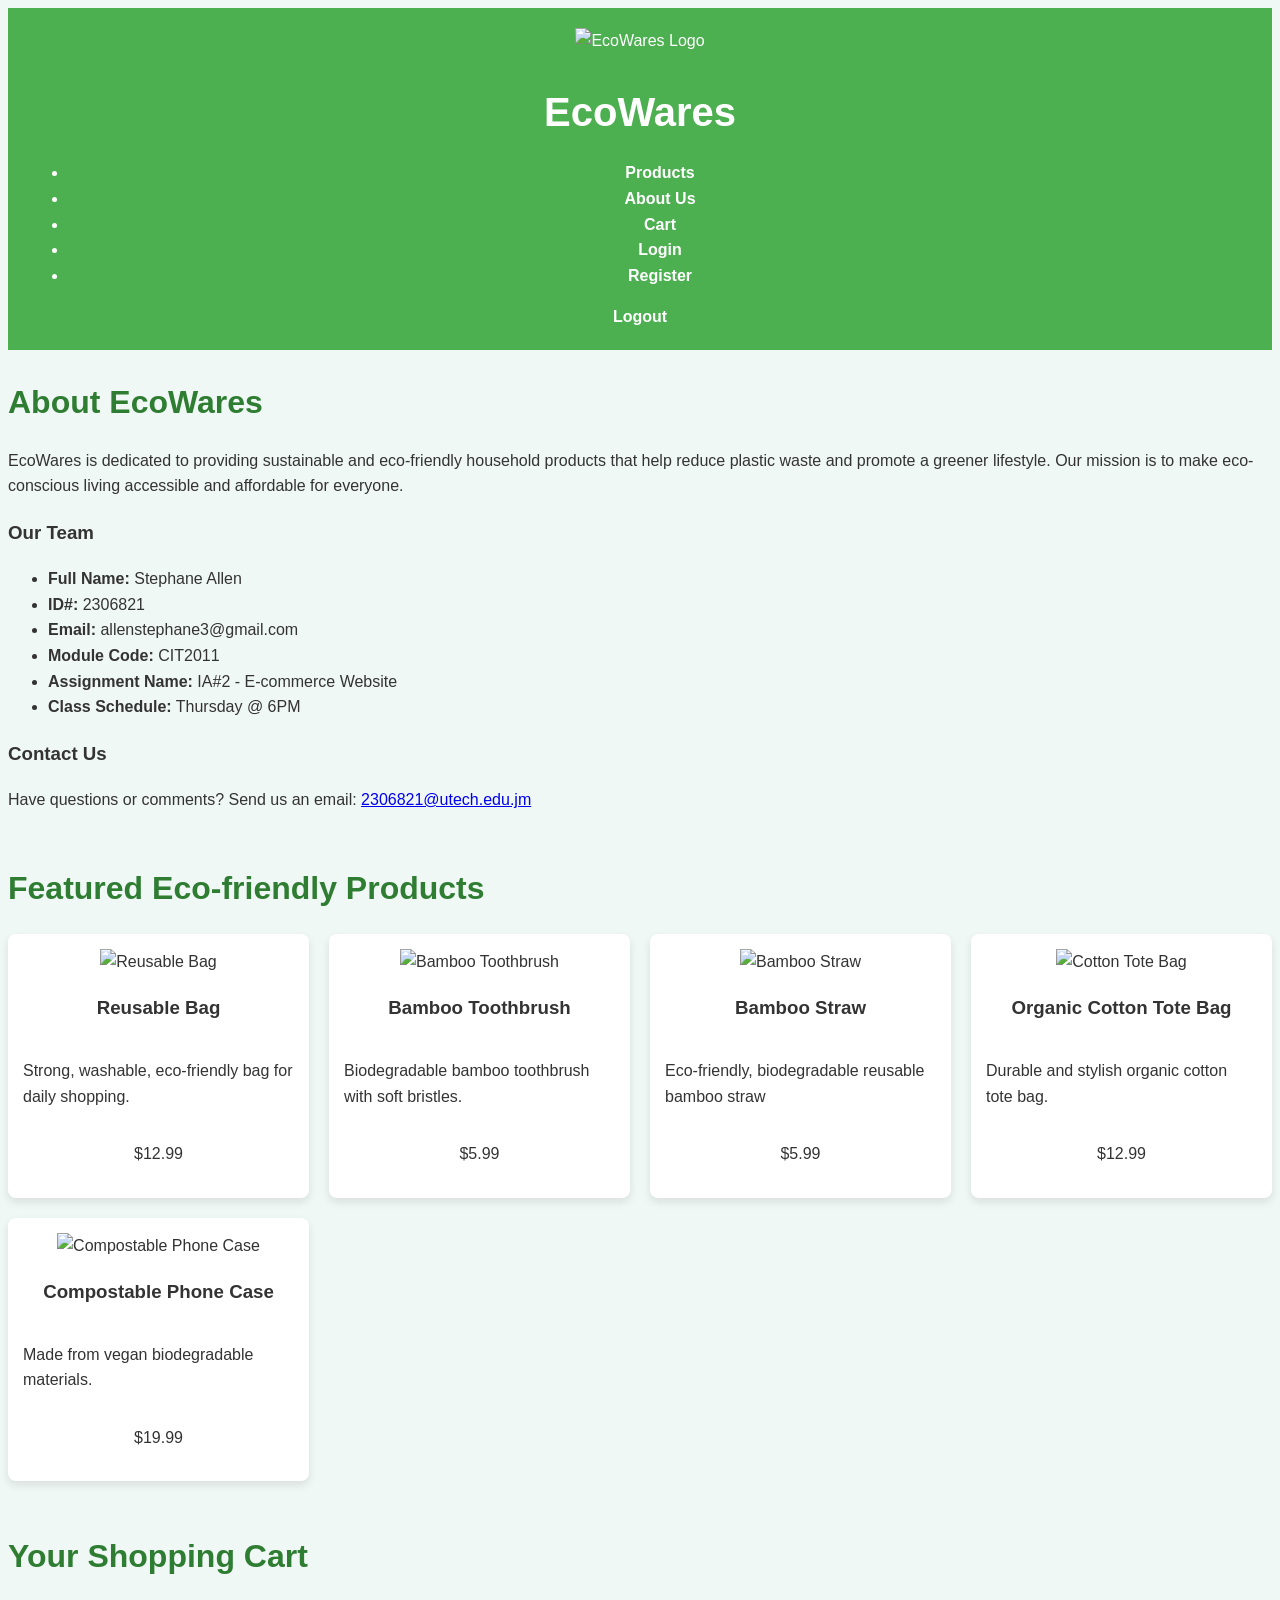
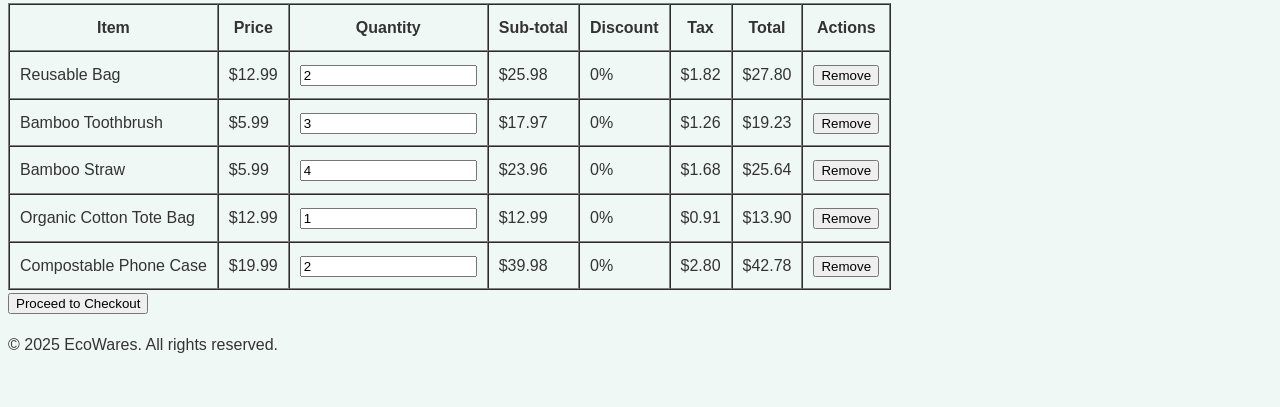
==== 2306821_1A2_S1AY26/Code/index.html @ 7b024faa "Add files via upload" ====
<!DOCTYPE html>
<html lang="en">
<head>
  <meta charset="UTF-8" />
  <meta name="viewport" content="width=device-width, initial-scale=1" />
  <title>EcoWares - Sustainable Products</title>
  <link rel="stylesheet" href="style.css" />
  <style>
 {
  margin: 0;
  padding: 0;
  box-sizing: border-box;
}

/* Body styles */
body {
  font-family: 'Helvetica Neue', Helvetica, Arial, sans-serif;
  background-color: #f0f8f5; /* Light eco-friendly background */
  color: #333;
  line-height: 1.6;
}

/* Header styles */
header {
  background-color: #4CAF50; /* Eco green */
  padding: 20px;
  text-align: center;
  color: white;
}

header h1 {
  font-size: 2.5em;
  margin-bottom: 10px;
}

nav a {
  color: white;
  margin: 0 15px;
  text-decoration: none;
  font-weight: 600;
}

nav a:hover {
  text-decoration: underline;
}

/* Main content styles */
.main {
  padding: 40px 20px;
  max-width: 1200px;
  margin: auto;
}

section {
  margin-bottom: 50px;
}

h2 {
  color: #2e7d32; /* Darker green for headings */
  margin-bottom: 20px;
  font-size: 2em;
}

/* Product grid styles */
.products {
  display: grid;
  grid-template-columns: repeat(auto-fit, minmax(250px, 1fr));
  gap: 20px;
}

/* Individual product card */
.product-card {
  background-color: #ffffff;
  border-radius: 8px;
  overflow: hidden;
  box-shadow: 0 4px 8px rgba(0,0,0,0.1);
  transition: transform 0.3s, box-shadow 0.3s;
  display: flex;
  flex-direction: column;
  align-items: center;
  padding: 15px;
}

.product-card:hover {
  transform: translateY(-5px);
  box-shadow: 0 8px 16px rgba(0,0,0,0.2);
}

.product-image {
  width: 100%;
  height: auto;
  margin-bottom: 15px;
  border-radius: 4px;
}

.product-title {
  font-size: 1.2em;
  margin-bottom: 10px;
  color: #2e7d32;
  text-align: center;
}

.product-price {
  font-size: 1.1em;
  color: #555;
  margin-bottom: 15px;
}

.btn {
  display: inline-block;
  background-color: #4CAF50;
  color: #fff;
  padding: 12px 25px;
  border-radius: 4px;
  text-decoration: none;
  font-weight: 600;
  transition: background-color 0.3s;
}

.btn:hover {
  background-color: #388e3c;
}

/* Footer styles */
footer {
  background-color: #2e7d32;
  color: white;
  text-align: center;
  padding: 20px;
  margin-top: 50px;
}

footer p {
  margin-bottom: 10px;
}

@media(max-width: 768px) {
  header h1 {
    font-size: 2em;
  }
  h2 {
    font-size: 1.5em;
  }
  .btn {
    padding: 10px 20px;
  }
}
</style>
</head>
<body>
  <header>
    <div class="logo">
      <img src="C:\Users\allen\OneDrive\Pictures\eco-icon-with-green-letters-2-leaves-white-background_95164-12306.jpg" alt="EcoWares Logo" />
      <h1>EcoWares</h1>
    </div>
    <nav>
      <ul class="nav-list">
        <li><a href="index.html">Products</a></li>
        <li><a href="about.html">About Us</a></li>
        <li><a href="cart.html">Cart</a></li>
        <li><a href="login.html">Login</a></li>
        <li><a href="register.html">Register</a></li>  
        </ul><a href="login.html">Logout</a>
    </nav>
  </header>
   <main>
        <section class="about-section">
            <h2>About EcoWares</h2>
            <p>
                EcoWares is dedicated to providing sustainable and eco-friendly household products that help reduce plastic waste and promote a greener lifestyle. Our mission is to make eco-conscious living accessible and affordable for everyone.
            </p>
            <h3>Our Team</h3>
            <ul>
                <li><strong>Full Name:</strong> Stephane Allen</li>
                <li><strong>ID#:</strong> 2306821</li>
                <li><strong>Email:</strong> allenstephane3@gmail.com</li>
                <li><strong>Module Code:</strong> CIT2011</li>
                <li><strong>Assignment Name:</strong> IA#2 - E-commerce Website</li>
                <li><strong>Class Schedule:</strong> Thursday @ 6PM</li>
            </ul>
            <h3>Contact Us</h3>
            <p>
                Have questions or comments? Send us an email: 
                <a href="mailto:2306821@utech.edu.jm">2306821@utech.edu.jm</a>
            </p>
        </section>
    </main>

      <section id="products-list">
	<main>
    <h2>Featured Eco-friendly Products</h2>
    <section class="products">
      <article class="product-card" data-id="1">
        <img src="C:\Users\allen\OneDrive\Pictures\web1.jpeg" alt="Reusable Bag" />
        <h3>Reusable Bag</h3>
        <p>Strong, washable, eco-friendly bag for daily shopping.</p>
        <p class="price">$12.99</p>
      </article>

      <article class="product-card" data-id="2">
        <img src="C:\Users\allen\OneDrive\Pictures\kid_brush_1.webp" alt="Bamboo Toothbrush" />
        <h3>Bamboo Toothbrush</h3>
        <p>Biodegradable bamboo toothbrush with soft bristles.</p>
        <p class="price">$5.99</p>
      </article>
	  
	  <article class="product-card" data-id="3">
        <img src="C:\Users\allen\OneDrive\Pictures\images.jpg" alt="Bamboo Straw" />
        <h3>Bamboo Straw</h3>
        <p>Eco-friendly, biodegradable reusable bamboo straw</p>
        <p class="price">$5.99</p>
      </article>
	  
	  <article class="product-card" data-id="4">
        <img src="C:\Users\allen\OneDrive\Pictures\cotton_tote_bag_packshot_800x.webp" alt="Cotton Tote Bag" />
        <h3>Organic Cotton Tote Bag</h3>
        <p>Durable and stylish organic cotton tote bag.</p>
        <p class="price">$12.99</p>
      </article>
	  
	   <article class="product-card" data-id="5">
        <img src="C:\Users\allen\OneDrive\Pictures\pela-case.jpg" alt="Compostable Phone Case" />
        <h3>Compostable Phone Case</h3>
        <p>Made from vegan biodegradable materials.</p>
        <p class="price">$19.99</p>
      </article>
<script>
  // Define the products
  const products = {
    1: { id: 1, name: "Reusable Bag" },
    2: { id: 2, name: "Bamboo Toothbrush" },
    3: { id: 3, name: "Bamboo Straw" },
    4: { id: 4, name: "Compostable Phone Case" },
    5: { id: 5, name: "Organic Cotton Tote Bag" }
  };

  // Initialize cart
  let cart = [];

  // Function to add an item to the cart
  function addToCart(productId) {
    const product = products[productId];
    if (product) {
      cart.push(product);
      updateCartDisplay();
    }
  }

  // Function to clear the cart
  function clearCart() {
    cart = [];
    updateCartDisplay();
  }

  // Function to update the displayed cart
  function updateCartDisplay() {
    const cartList = document.getElementById('cart-list');
    cartList.innerHTML = '';
    if (cart.length === 0) {
      cartList.innerHTML = '<li>Cart is empty.</li>';
    } else {
      cart.forEach(item => {
        const li = document.createElement('li');
        li.textContent = item.name;
        cartList.appendChild(li);
      });
    }
  }

  // Initialize cart display
  updateCartDisplay();
</script>
</body>
</html>
<script>
  // Simple frontend validation & alert simulation
  document.getElementById('login-form').addEventListener('submit', function(e) {
    e.preventDefault();
    const username = this.username.value.trim();
    const password = this.password.value.trim();

    if (!username) {
      alert('Please enter your username or email.');
      this.username.focus();
      return;
    }
    if (!password || password.length < 6) {
      alert('Please enter a password with at least 6 characters.');
      this.password.focus();
      return;
    }

    alert(`Welcome back, ${username}! (This is a simulation, no real login)`);
    this.reset();
  });
  </script>
</body>
</html>
  </main>

<div id="cart-page">
  <h2>Your Shopping Cart</h2>
  <table id="cart-table" border="1" cellpadding="10" cellspacing="0">
    <thead>
      <tr>
        <th>Item</th>
        <th>Price</th>
        <th>Quantity</th>
        <th>Sub-total</th>
        <th>Discount</th>
        <th>Tax</th>
        <th>Total</th>
        <th>Actions</th>
      </tr>
    </thead>
    <tbody id="cart-items">
	<script>
	const cartItems = [
  {
    id: 1,
    name: "Reusable Bag",
    price: 12.99,
    quantity: 2,
    discount: 0, // in percentage
    taxRate: 0.07, // 7%
  },
  {
    id: 2,
    name: "Bamboo Toothbrush",
    price: 5.99,
    quantity: 3,
    discount: 0,
    taxRate: 0.07,
  },
  {
    id: 3,
    name: "Bamboo Straw",
    price: 5.99,
    quantity: 4,
    discount: 0,
    taxRate: 0.07,
  },
  {
    id: 4,
    name: "Organic Cotton Tote Bag",
    price: 12.99,
    quantity: 1,
    discount: 0,
    taxRate: 0.07,
  },
  {
    id: 5,
    name: "Compostable Phone Case",
    price: 19.99,
    quantity: 2,
    discount: 0,
    taxRate: 0.07,
  },
];
</script>
    </tbody>
  </table>
  <button onclick="showCheckout()">Proceed to Checkout</button>
</div>
<script>
function renderCart() {
  const tbody = document.getElementById('cart-items');
  tbody.innerHTML = '';

  let grandTotal = 0;

  cartItems.forEach(item => {
    const subTotal = item.price * item.quantity;
    const discountAmount = (item.discount / 100) * subTotal;
    const discountedTotal = subTotal - discountAmount;
    const tax = discountedTotal * item.taxRate;
    const total = discountedTotal + tax;

    grandTotal += total;

    const row = document.createElement('tr');

    row.innerHTML = `
      <td>${item.name}</td>
      <td>$${item.price.toFixed(2)}</td>
      <td>
        <input type="number" min="1" value="${item.quantity}" onchange="updateQuantity(${item.id}, this.value)">
      </td>
      <td>$${subTotal.toFixed(2)}</td>
      <td>${item.discount}%</td>
      <td>$${tax.toFixed(2)}</td>
      <td>$${total.toFixed(2)}</td>
      <td>
        <button onclick="removeItem(${item.id})">Remove</button>
      </td>
    `;
    tbody.appendChild(row);
  });

  // Display total
  document.getElementById('cart-total').innerText = `Grand Total: $${grandTotal.toFixed(2)}`;
}

function updateQuantity(id, quantity) {
  const item = cartItems.find(i => i.id === id);
  if (item) {
    item.quantity = parseInt(quantity);
    renderCart();
  }
}

function removeItem(id) {
  const index = cartItems.findIndex(i => i.id === id);
  if (index !== -1) {
    cartItems.splice(index, 1);
    renderCart();
  }
}

function clearCart() {
  cartItems.length = 0;
  renderCart();
}

function showCheckout() {
  document.getElementById('cart-page').style.display = 'none';
  document.getElementById('checkout-page').style.display = 'block';
}
</script>
<div id="checkout-page" style="display:none;">
  <h2>Checkout Summary</h2>
  <p id="checkout-total"></p>
  <h3>Shipping Details</h3>
  <form id="shipping-form">
    <label>Name:</label><br>
    <input type="text" id="name" required><br>
    <label>Address:</label><br>
    <textarea id="address" required></textarea><br>
    <label>Amount Being Paid:</label><br>
    <input type="number" id="amount-paid" readonly><br><br>
    <button type="button" onclick="confirmOrder()">Confirm</button>
    <button type="button" onclick="cancelCheckout()">Cancel</button>
  </form>
  <button onclick="clearAll()">Clear All</button>
  <button onclick="finalizeCheckout()">Check Out</button>
  <button onclick="closeCheckout()">Close</button>
</div>
<script>
let totalCost = 0;

function showCheckout() {
  // Calculate total cost again for checkout
  totalCost = 0;
  cartItems.forEach(item => {
    const subTotal = item.price * item.quantity;
    const discountAmount = (item.discount / 100) * subTotal;
    const discountedTotal = subTotal - discountAmount;
    const tax = discountedTotal * item.taxRate;
    const total = discountedTotal + tax;
    totalCost += total;
  });

  document.getElementById('checkout-total').innerText = `Total Cost: $${totalCost.toFixed(2)}`;
  document.getElementById('amount-paid').value = totalCost.toFixed(2);
  document.getElementById('cart-page').style.display = 'none';
  document.getElementById('checkout-page').style.display = 'block';
}

function confirmOrder() {
  alert('Order Confirmed! Thank you for shopping with EcoWares.');
  // You can add further logic for processing payment here
}

function cancelCheckout() {
  document.getElementById('checkout-page').style.display = 'none';
  document.getElementById('cart-page').style.display = 'block';
}

function clearAll() {
  if (confirm('Are you sure you want to clear your cart?')) {
    clearCart();
  }
}

function finalizeCheckout() {
  const name = document.getElementById('name').value;
  const address = document.getElementById('address').value;
  const amountPaid = document.getElementById('amount-paid').value;

  if (name && address && amountPaid) {
    alert(`Thank you, ${name}! Your order totaling $${amountPaid} has been placed.`);
    // Reset cart and form
    cartItems.length = 0;
    renderCart();
    cancelCheckout();
  } else {
    alert('Please fill all shipping details.');
  }
}

function closeCheckout() {
  cancelCheckout();
}
window.onload = () => {
  renderCart();
};
</script>
 </footer>
    <p>© 2025 EcoWares. All rights reserved.</p>
  </footer>
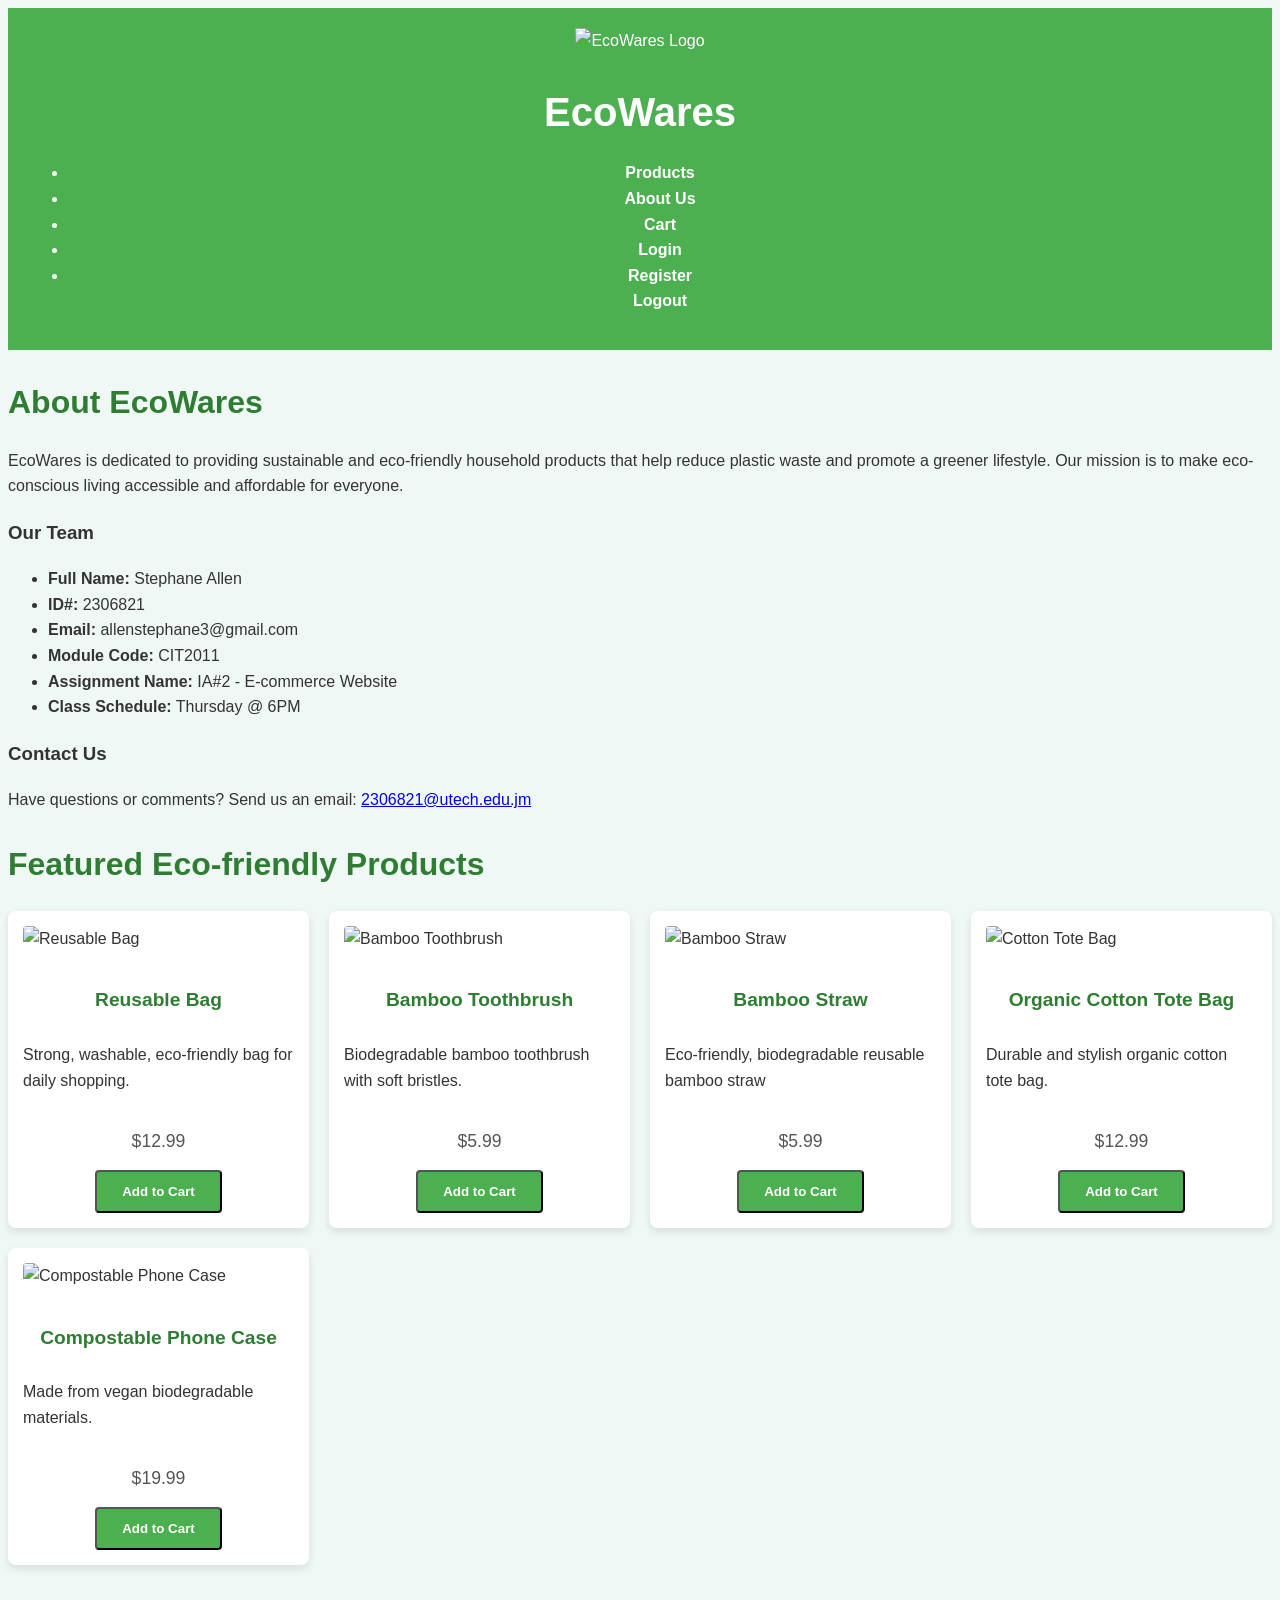
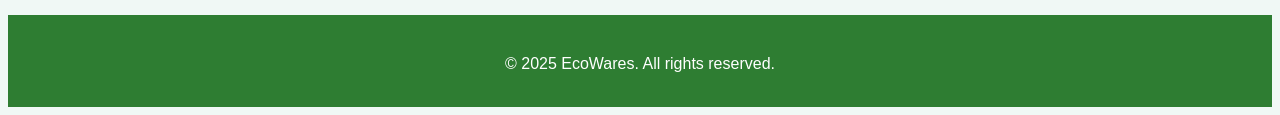
==== commit 45a575cd: "Add files via upload" ====
--- a/2306821_1A2_S1AY26/Code/index.html
+++ b/2306821_1A2_S1AY26/Code/index.html
@@ -159,8 +159,9 @@
         <li><a href="about.html">About Us</a></li>
         <li><a href="cart.html">Cart</a></li>
         <li><a href="login.html">Login</a></li>
-        <li><a href="register.html">Register</a></li>  
-        </ul><a href="login.html">Logout</a>
+        <li><a href="register.html">Register</a></li>
+		<a href="login.html">Logout</a>
+      </ul>
     </nav>
   </header>
    <main>
@@ -183,328 +184,96 @@
                 Have questions or comments? Send us an email: 
                 <a href="mailto:2306821@utech.edu.jm">2306821@utech.edu.jm</a>
             </p>
-        </section>
-    </main>
-
-      <section id="products-list">
-	<main>
-    <h2>Featured Eco-friendly Products</h2>
-    <section class="products">
-      <article class="product-card" data-id="1">
-        <img src="C:\Users\allen\OneDrive\Pictures\web1.jpeg" alt="Reusable Bag" />
-        <h3>Reusable Bag</h3>
-        <p>Strong, washable, eco-friendly bag for daily shopping.</p>
-        <p class="price">$12.99</p>
-      </article>
-
-      <article class="product-card" data-id="2">
-        <img src="C:\Users\allen\OneDrive\Pictures\kid_brush_1.webp" alt="Bamboo Toothbrush" />
-        <h3>Bamboo Toothbrush</h3>
-        <p>Biodegradable bamboo toothbrush with soft bristles.</p>
-        <p class="price">$5.99</p>
-      </article>
-	  
-	  <article class="product-card" data-id="3">
-        <img src="C:\Users\allen\OneDrive\Pictures\images.jpg" alt="Bamboo Straw" />
-        <h3>Bamboo Straw</h3>
-        <p>Eco-friendly, biodegradable reusable bamboo straw</p>
-        <p class="price">$5.99</p>
-      </article>
-	  
-	  <article class="product-card" data-id="4">
-        <img src="C:\Users\allen\OneDrive\Pictures\cotton_tote_bag_packshot_800x.webp" alt="Cotton Tote Bag" />
-        <h3>Organic Cotton Tote Bag</h3>
-        <p>Durable and stylish organic cotton tote bag.</p>
-        <p class="price">$12.99</p>
-      </article>
-	  
-	   <article class="product-card" data-id="5">
-        <img src="C:\Users\allen\OneDrive\Pictures\pela-case.jpg" alt="Compostable Phone Case" />
-        <h3>Compostable Phone Case</h3>
-        <p>Made from vegan biodegradable materials.</p>
-        <p class="price">$19.99</p>
-      </article>
-<script>
-  // Define the products
-  const products = {
-    1: { id: 1, name: "Reusable Bag" },
-    2: { id: 2, name: "Bamboo Toothbrush" },
-    3: { id: 3, name: "Bamboo Straw" },
-    4: { id: 4, name: "Compostable Phone Case" },
-    5: { id: 5, name: "Organic Cotton Tote Bag" }
-  };
-
-  // Initialize cart
-  let cart = [];
-
-  // Function to add an item to the cart
-  function addToCart(productId) {
-    const product = products[productId];
-    if (product) {
-      cart.push(product);
-      updateCartDisplay();
-    }
-  }
-
-  // Function to clear the cart
-  function clearCart() {
-    cart = [];
-    updateCartDisplay();
-  }
-
-  // Function to update the displayed cart
-  function updateCartDisplay() {
-    const cartList = document.getElementById('cart-list');
-    cartList.innerHTML = '';
-    if (cart.length === 0) {
-      cartList.innerHTML = '<li>Cart is empty.</li>';
-    } else {
-      cart.forEach(item => {
-        const li = document.createElement('li');
-        li.textContent = item.name;
-        cartList.appendChild(li);
+    <section>
+      <h2>Featured Eco-friendly Products</h2>
+      <div class="products">
+        <article class="product-card">
+          <img src="C:\Users\allen\OneDrive\Pictures\web1.jpeg" alt="Reusable Bag" class="product-image" />
+          <h3 class="product-title">Reusable Bag</h3>
+          <p>Strong, washable, eco-friendly bag for daily shopping.</p>
+          <p class="product-price">$12.99</p>
+          <button class="btn add-to-cart" data-id="1" data-name="Reusable Bag" data-price="12.99">Add to Cart</button>
+        </article>
+
+        <article class="product-card">
+          <img src="C:\Users\allen\OneDrive\Pictures\kid_brush_1.webp" alt="Bamboo Toothbrush" class="product-image" />
+          <h3 class="product-title">Bamboo Toothbrush</h3>
+          <p>Biodegradable bamboo toothbrush with soft bristles.</p>
+          <p class="product-price">$5.99</p>
+          <button class="btn add-to-cart" data-id="2" data-name="Bamboo Toothbrush" data-price="5.99">Add to Cart</button>
+        </article>
+
+        <article class="product-card">
+          <img src="C:\Users\allen\OneDrive\Pictures\images.jpg" alt="Bamboo Straw" class="product-image" />
+          <h3 class="product-title">Bamboo Straw</h3>
+          <p>Eco-friendly, biodegradable reusable bamboo straw</p>
+          <p class="product-price">$5.99</p>
+          <button class="btn add-to-cart" data-id="3" data-name="Bamboo Straw" data-price="5.99">Add to Cart</button>
+        </article>
+
+        <article class="product-card">
+          <img src="C:\Users\allen\OneDrive\Pictures\cotton_tote_bag_packshot_800x.webp" alt="Cotton Tote Bag" class="product-image" />
+          <h3 class="product-title">Organic Cotton Tote Bag</h3>
+          <p>Durable and stylish organic cotton tote bag.</p>
+          <p class="product-price">$12.99</p>
+          <button class="btn add-to-cart" data-id="4" data-name="Organic Cotton Tote Bag" data-price="12.99">Add to Cart</button>
+        </article>
+
+        <article class="product-card">
+          <img src="C:\Users\allen\OneDrive\Pictures\pela-case.jpg" alt="Compostable Phone Case" class="product-image" />
+          <h3 class="product-title">Compostable Phone Case</h3>
+          <p>Made from vegan biodegradable materials.</p>
+          <p class="product-price">$19.99</p>
+          <button class="btn add-to-cart" data-id="5" data-name="Compostable Phone Case" data-price="19.99">Add to Cart</button>
+        </article>
+      </div>
+    </section>
+  </main>
+
+  <footer>
+    <p>© 2025 EcoWares. All rights reserved.</p>
+  </footer>
+ <script>
+    document.addEventListener('DOMContentLoaded', () => {
+      // Function to get cart from localStorage
+      const getCart = () => JSON.parse(localStorage.getItem('ecowaresCart')) || [];
+
+      // Function to save cart to localStorage
+      const saveCart = (cart) => localStorage.setItem('ecowaresCart', JSON.stringify(cart));
+
+      // Function to update cart count in the header
+      const updateCartCount = () => {
+        const cart = getCart();
+        const count = cart.reduce((total, item) => total + item.quantity, 0);
+        document.getElementById('cart-count').textContent = count;
+      };
+
+      // Add to Cart button functionality
+      const addToCartButtons = document.querySelectorAll('.add-to-cart');
+      addToCartButtons.forEach(button => {
+        button.addEventListener('click', () => {
+          const id = button.dataset.id;
+          const name = button.dataset.name;
+          const price = parseFloat(button.dataset.price);
+
+          let cart = getCart();
+          const existingItem = cart.find(item => item.id === id);
+
+          if (existingItem) {
+            existingItem.quantity++;
+          } else {
+            cart.push({ id, name, price, quantity: 1 });
+          }
+
+          saveCart(cart);
+          updateCartCount();
+          alert(`${name} has been added to your cart!`);
+        });
       });
-    }
-  }
-
-  // Initialize cart display
-  updateCartDisplay();
-</script>
-</body>
-</html>
-<script>
-  // Simple frontend validation & alert simulation
-  document.getElementById('login-form').addEventListener('submit', function(e) {
-    e.preventDefault();
-    const username = this.username.value.trim();
-    const password = this.password.value.trim();
-
-    if (!username) {
-      alert('Please enter your username or email.');
-      this.username.focus();
-      return;
-    }
-    if (!password || password.length < 6) {
-      alert('Please enter a password with at least 6 characters.');
-      this.password.focus();
-      return;
-    }
-
-    alert(`Welcome back, ${username}! (This is a simulation, no real login)`);
-    this.reset();
-  });
+
+      // Initial cart count update
+      updateCartCount();
+    });
   </script>
 </body>
-</html>
-  </main>
-
-<div id="cart-page">
-  <h2>Your Shopping Cart</h2>
-  <table id="cart-table" border="1" cellpadding="10" cellspacing="0">
-    <thead>
-      <tr>
-        <th>Item</th>
-        <th>Price</th>
-        <th>Quantity</th>
-        <th>Sub-total</th>
-        <th>Discount</th>
-        <th>Tax</th>
-        <th>Total</th>
-        <th>Actions</th>
-      </tr>
-    </thead>
-    <tbody id="cart-items">
-	<script>
-	const cartItems = [
-  {
-    id: 1,
-    name: "Reusable Bag",
-    price: 12.99,
-    quantity: 2,
-    discount: 0, // in percentage
-    taxRate: 0.07, // 7%
-  },
-  {
-    id: 2,
-    name: "Bamboo Toothbrush",
-    price: 5.99,
-    quantity: 3,
-    discount: 0,
-    taxRate: 0.07,
-  },
-  {
-    id: 3,
-    name: "Bamboo Straw",
-    price: 5.99,
-    quantity: 4,
-    discount: 0,
-    taxRate: 0.07,
-  },
-  {
-    id: 4,
-    name: "Organic Cotton Tote Bag",
-    price: 12.99,
-    quantity: 1,
-    discount: 0,
-    taxRate: 0.07,
-  },
-  {
-    id: 5,
-    name: "Compostable Phone Case",
-    price: 19.99,
-    quantity: 2,
-    discount: 0,
-    taxRate: 0.07,
-  },
-];
-</script>
-    </tbody>
-  </table>
-  <button onclick="showCheckout()">Proceed to Checkout</button>
-</div>
-<script>
-function renderCart() {
-  const tbody = document.getElementById('cart-items');
-  tbody.innerHTML = '';
-
-  let grandTotal = 0;
-
-  cartItems.forEach(item => {
-    const subTotal = item.price * item.quantity;
-    const discountAmount = (item.discount / 100) * subTotal;
-    const discountedTotal = subTotal - discountAmount;
-    const tax = discountedTotal * item.taxRate;
-    const total = discountedTotal + tax;
-
-    grandTotal += total;
-
-    const row = document.createElement('tr');
-
-    row.innerHTML = `
-      <td>${item.name}</td>
-      <td>$${item.price.toFixed(2)}</td>
-      <td>
-        <input type="number" min="1" value="${item.quantity}" onchange="updateQuantity(${item.id}, this.value)">
-      </td>
-      <td>$${subTotal.toFixed(2)}</td>
-      <td>${item.discount}%</td>
-      <td>$${tax.toFixed(2)}</td>
-      <td>$${total.toFixed(2)}</td>
-      <td>
-        <button onclick="removeItem(${item.id})">Remove</button>
-      </td>
-    `;
-    tbody.appendChild(row);
-  });
-
-  // Display total
-  document.getElementById('cart-total').innerText = `Grand Total: $${grandTotal.toFixed(2)}`;
-}
-
-function updateQuantity(id, quantity) {
-  const item = cartItems.find(i => i.id === id);
-  if (item) {
-    item.quantity = parseInt(quantity);
-    renderCart();
-  }
-}
-
-function removeItem(id) {
-  const index = cartItems.findIndex(i => i.id === id);
-  if (index !== -1) {
-    cartItems.splice(index, 1);
-    renderCart();
-  }
-}
-
-function clearCart() {
-  cartItems.length = 0;
-  renderCart();
-}
-
-function showCheckout() {
-  document.getElementById('cart-page').style.display = 'none';
-  document.getElementById('checkout-page').style.display = 'block';
-}
-</script>
-<div id="checkout-page" style="display:none;">
-  <h2>Checkout Summary</h2>
-  <p id="checkout-total"></p>
-  <h3>Shipping Details</h3>
-  <form id="shipping-form">
-    <label>Name:</label><br>
-    <input type="text" id="name" required><br>
-    <label>Address:</label><br>
-    <textarea id="address" required></textarea><br>
-    <label>Amount Being Paid:</label><br>
-    <input type="number" id="amount-paid" readonly><br><br>
-    <button type="button" onclick="confirmOrder()">Confirm</button>
-    <button type="button" onclick="cancelCheckout()">Cancel</button>
-  </form>
-  <button onclick="clearAll()">Clear All</button>
-  <button onclick="finalizeCheckout()">Check Out</button>
-  <button onclick="closeCheckout()">Close</button>
-</div>
-<script>
-let totalCost = 0;
-
-function showCheckout() {
-  // Calculate total cost again for checkout
-  totalCost = 0;
-  cartItems.forEach(item => {
-    const subTotal = item.price * item.quantity;
-    const discountAmount = (item.discount / 100) * subTotal;
-    const discountedTotal = subTotal - discountAmount;
-    const tax = discountedTotal * item.taxRate;
-    const total = discountedTotal + tax;
-    totalCost += total;
-  });
-
-  document.getElementById('checkout-total').innerText = `Total Cost: $${totalCost.toFixed(2)}`;
-  document.getElementById('amount-paid').value = totalCost.toFixed(2);
-  document.getElementById('cart-page').style.display = 'none';
-  document.getElementById('checkout-page').style.display = 'block';
-}
-
-function confirmOrder() {
-  alert('Order Confirmed! Thank you for shopping with EcoWares.');
-  // You can add further logic for processing payment here
-}
-
-function cancelCheckout() {
-  document.getElementById('checkout-page').style.display = 'none';
-  document.getElementById('cart-page').style.display = 'block';
-}
-
-function clearAll() {
-  if (confirm('Are you sure you want to clear your cart?')) {
-    clearCart();
-  }
-}
-
-function finalizeCheckout() {
-  const name = document.getElementById('name').value;
-  const address = document.getElementById('address').value;
-  const amountPaid = document.getElementById('amount-paid').value;
-
-  if (name && address && amountPaid) {
-    alert(`Thank you, ${name}! Your order totaling $${amountPaid} has been placed.`);
-    // Reset cart and form
-    cartItems.length = 0;
-    renderCart();
-    cancelCheckout();
-  } else {
-    alert('Please fill all shipping details.');
-  }
-}
-
-function closeCheckout() {
-  cancelCheckout();
-}
-window.onload = () => {
-  renderCart();
-};
-</script>
- </footer>
-    <p>© 2025 EcoWares. All rights reserved.</p>
-  </footer>
+</html>
